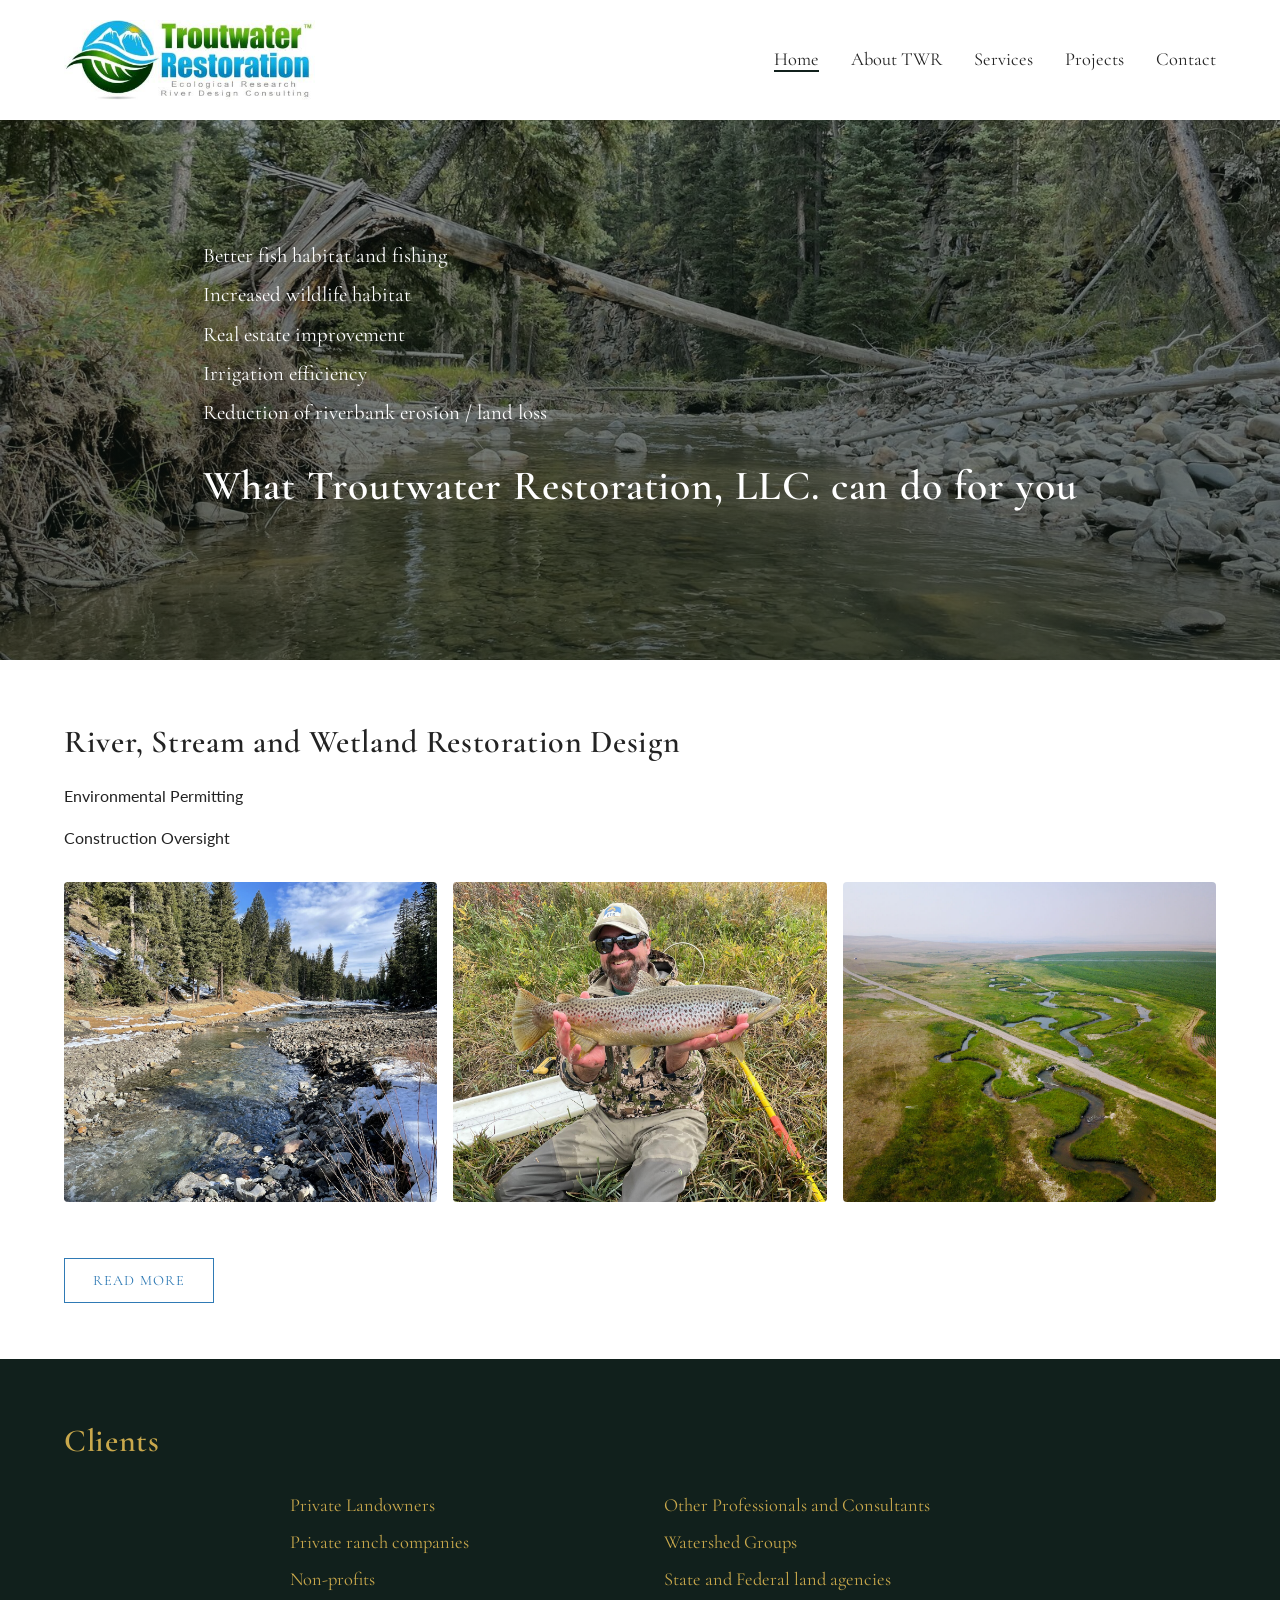
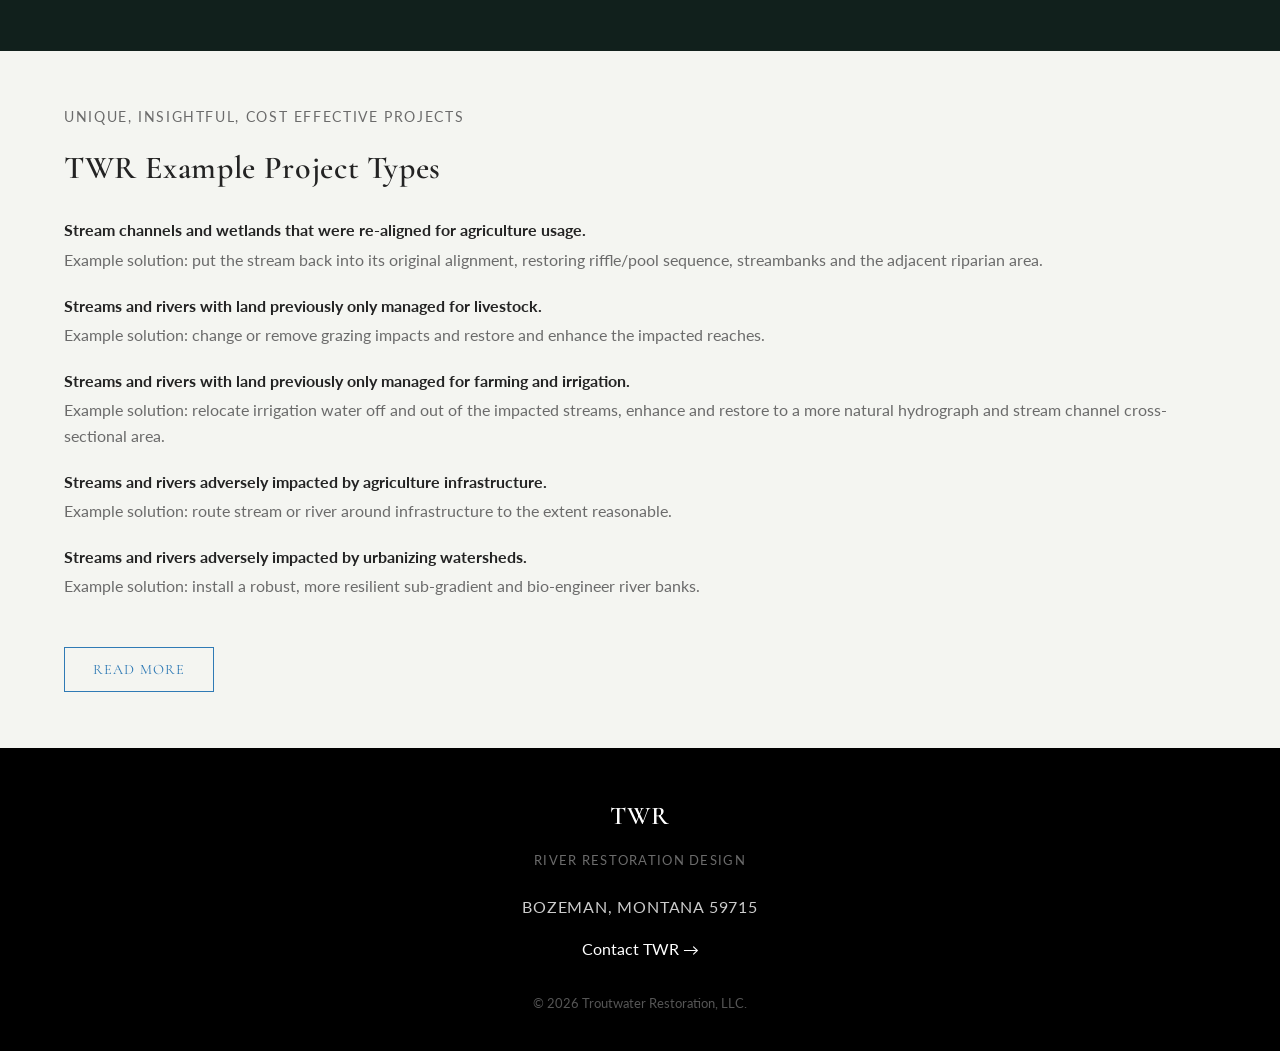
==== index.html @ 994b00da "Rebuild Troutwater Restoration site as static HTML/CSS Lift-and-shift from the original Wix site (tr" ====
<!-- ABOUTME: Home page for the Troutwater Restoration static site.
     ABOUTME: Hero, service highlights, client list, and example project types. -->
<!DOCTYPE html>
<html lang="en">
<head>
  <meta charset="UTF-8">
  <meta name="viewport" content="width=device-width, initial-scale=1.0">
  <title>Home | Troutwater Restoration</title>
  <meta name="description" content="Troutwater Restoration, LLC provides river, stream and wetland restoration design, environmental permitting, and construction oversight in Montana and Wyoming.">
  <link rel="preconnect" href="https://fonts.googleapis.com">
  <link rel="preconnect" href="https://fonts.gstatic.com" crossorigin>
  <link href="https://fonts.googleapis.com/css2?family=Cormorant+Garamond:wght@500;600;700&family=Lato:wght@400;700&display=swap" rel="stylesheet">
  <link rel="stylesheet" href="assets/css/style.css">
</head>
<body>
  <header class="site-header">
    <a class="logo" href="index.html">
      <img src="assets/images/logo.jpg" alt="Troutwater Restoration logo">
    </a>
    <button class="nav-toggle" aria-label="Toggle navigation" aria-expanded="false">&#9776;</button>
    <nav class="main-nav" aria-label="Main navigation">
      <ul>
        <li><a href="index.html" aria-current="page">Home</a></li>
        <li><a href="about.html">About TWR</a></li>
        <li><a href="services.html">Services</a></li>
        <li><a href="projects.html">Projects</a></li>
        <li><a href="contact.html">Contact</a></li>
      </ul>
    </nav>
  </header>

  <main>
    <section class="hero" style="background-image: url('assets/images/hero-home.jpg');">
      <div class="hero-content">
        <ul>
          <li>Better fish habitat and fishing</li>
          <li>Increased wildlife habitat</li>
          <li>Real estate improvement</li>
          <li>Irrigation efficiency</li>
          <li>Reduction of riverbank erosion / land loss</li>
        </ul>
        <h1>What Troutwater Restoration, LLC. can do for you</h1>
      </div>
    </section>

    <section>
      <div class="container">
        <h2>River, Stream and Wetland Restoration Design</h2>
        <p>Environmental Permitting</p>
        <p>Construction Oversight</p>
        <div class="tile-grid">
          <img src="assets/images/home-tile-1.jpg" alt="Restoration design site photo">
          <img src="assets/images/home-tile-2.jpg" alt="Stream restoration construction photo">
          <img src="assets/images/home-tile-3.jpg" alt="Elbow Coulee restoration project, phase 3">
        </div>
        <a class="read-more" href="services.html">Read more</a>
      </div>
    </section>

    <section class="section-dark">
      <div class="container">
        <h2>Clients</h2>
        <div class="clients-grid">
          <div>Private Landowners</div>
          <div>Other Professionals and Consultants</div>
          <div>Private ranch companies</div>
          <div>Watershed Groups</div>
          <div>Non-profits</div>
          <div>State and Federal land agencies</div>
        </div>
      </div>
    </section>

    <section class="section-alt">
      <div class="container">
        <p class="eyebrow">Unique, insightful, cost effective projects</p>
        <h2>TWR Example Project Types</h2>
        <ul class="project-types">
          <li>
            <strong>Stream channels and wetlands that were re-aligned for agriculture usage.</strong>
            <em>Example solution: put the stream back into its original alignment, restoring riffle/pool sequence, streambanks and the adjacent riparian area.</em>
          </li>
          <li>
            <strong>Streams and rivers with land previously only managed for livestock.</strong>
            <em>Example solution: change or remove grazing impacts and restore and enhance the impacted reaches.</em>
          </li>
          <li>
            <strong>Streams and rivers with land previously only managed for farming and irrigation.</strong>
            <em>Example solution: relocate irrigation water off and out of the impacted streams, enhance and restore to a more natural hydrograph and stream channel cross-sectional area.</em>
          </li>
          <li>
            <strong>Streams and rivers adversely impacted by agriculture infrastructure.</strong>
            <em>Example solution: route stream or river around infrastructure to the extent reasonable.</em>
          </li>
          <li>
            <strong>Streams and rivers adversely impacted by urbanizing watersheds.</strong>
            <em>Example solution: install a robust, more resilient sub-gradient and bio-engineer river banks.</em>
          </li>
        </ul>
        <a class="read-more" href="projects.html">Read more</a>
      </div>
    </section>
  </main>

  <footer class="site-footer">
    <div class="container">
      <h2>TWR</h2>
      <p class="tagline">River Restoration Design</p>
      <p class="address">Bozeman, Montana 59715</p>
      <p><a href="contact.html" style="color:#fff;">Contact TWR &rarr;</a></p>
      <p class="copyright">&copy; <span id="year"></span> Troutwater Restoration, LLC.</p>
    </div>
  </footer>

  <script src="assets/js/main.js"></script>
  <script>document.getElementById("year").textContent = new Date().getFullYear();</script>
</body>
</html>
---- assets/css/style.css ----
/* ABOUTME: Shared stylesheet for the Troutwater Restoration static site.
   ABOUTME: Defines layout, navigation, hero, cards, and footer styles used across all pages. */

:root {
  --color-green: #4f8f2f;
  --color-blue: #2f7ab5;
  --color-dark: #11201c;
  --color-gold: #c9a84c;
  --color-text: #232323;
  --color-muted: #6b6b6b;
  --color-bg: #ffffff;
  --color-bg-alt: #f4f5f1;
  --max-width: 1200px;
}

* {
  box-sizing: border-box;
}

html {
  scroll-behavior: smooth;
}

body {
  margin: 0;
  font-family: "Lato", -apple-system, BlinkMacSystemFont, "Segoe UI", Arial, sans-serif;
  color: var(--color-text);
  background: var(--color-bg);
  line-height: 1.6;
}

h1, h2, h3, h4 {
  font-family: "Cormorant Garamond", Georgia, "Times New Roman", serif;
  font-weight: 600;
  letter-spacing: 0.02em;
  margin: 0 0 0.5em;
}

h1 { font-size: 2.6rem; }
h2 { font-size: 2rem; }
h3 { font-size: 1.4rem; }

p { margin: 0 0 1em; }

a {
  color: var(--color-blue);
  text-decoration: none;
}

a:hover { text-decoration: underline; }

img { max-width: 100%; display: block; }

.container {
  max-width: var(--max-width);
  margin: 0 auto;
  padding: 0 24px;
}

/* Header / Nav */
.site-header {
  display: flex;
  align-items: center;
  justify-content: space-between;
  padding: 20px 24px;
  max-width: var(--max-width);
  margin: 0 auto;
}

.site-header .logo img {
  height: 80px;
  width: auto;
}

.main-nav ul {
  list-style: none;
  display: flex;
  gap: 32px;
  margin: 0;
  padding: 0;
}

.main-nav a {
  color: var(--color-text);
  font-family: "Cormorant Garamond", Georgia, serif;
  font-size: 1.15rem;
}

.main-nav a[aria-current="page"] {
  border-bottom: 2px solid var(--color-dark);
}

.nav-toggle {
  display: none;
  background: none;
  border: none;
  font-size: 1.8rem;
  cursor: pointer;
}

@media (max-width: 760px) {
  .nav-toggle {
    display: block;
  }

  .main-nav {
    display: none;
    width: 100%;
  }

  .main-nav.open {
    display: block;
  }

  .main-nav ul {
    flex-direction: column;
    gap: 12px;
    padding: 16px 0;
  }

  .site-header {
    flex-wrap: wrap;
  }
}

/* Hero */
.hero {
  position: relative;
  min-height: 60vh;
  background-size: cover;
  background-position: center;
  display: flex;
  align-items: center;
  color: #fff;
}

.hero::before {
  content: "";
  position: absolute;
  inset: 0;
  background: linear-gradient(180deg, rgba(10, 20, 15, 0.45), rgba(10, 20, 15, 0.65));
}

.hero-content {
  position: relative;
  z-index: 1;
  max-width: var(--max-width);
  margin: 0 auto;
  padding: 48px 24px;
}

.hero-content ul {
  list-style: none;
  padding: 0;
  margin: 0 0 24px;
  font-family: "Cormorant Garamond", Georgia, serif;
  font-size: 1.3rem;
}

.hero-content li {
  margin-bottom: 6px;
}

.hero-content h1 {
  margin-top: 0.4em;
}

/* Sections */
section {
  padding: 56px 0;
}

.section-alt {
  background: var(--color-bg-alt);
}

.section-dark {
  background: var(--color-dark);
  color: #e9e9e4;
}

.section-dark h2 {
  color: var(--color-gold);
}

.eyebrow {
  text-transform: uppercase;
  letter-spacing: 0.12em;
  font-size: 0.85rem;
  color: var(--color-muted);
}

/* Tile grid */
.tile-grid {
  display: grid;
  grid-template-columns: repeat(3, 1fr);
  gap: 16px;
  margin: 32px 0;
}

.tile-grid img {
  width: 100%;
  height: 320px;
  object-fit: cover;
  border-radius: 4px;
}

@media (max-width: 760px) {
  .tile-grid {
    grid-template-columns: 1fr;
  }

  .tile-grid img {
    height: 220px;
  }
}

.read-more {
  display: inline-block;
  margin-top: 24px;
  padding: 10px 28px;
  border: 1px solid currentColor;
  font-family: "Cormorant Garamond", Georgia, serif;
  letter-spacing: 0.08em;
  text-transform: uppercase;
  font-size: 0.9rem;
}

.read-more:hover {
  text-decoration: none;
  background: rgba(0, 0, 0, 0.06);
}

/* Clients */
.clients-grid {
  display: grid;
  grid-template-columns: 1fr 1fr;
  gap: 8px 48px;
  max-width: 700px;
  margin: 24px auto 0;
  color: var(--color-gold);
  font-family: "Cormorant Garamond", Georgia, serif;
  font-size: 1.15rem;
}

@media (max-width: 600px) {
  .clients-grid {
    grid-template-columns: 1fr;
  }
}

/* Project types list */
.project-types {
  list-style: none;
  padding: 0;
  margin: 24px 0;
  display: grid;
  gap: 20px;
}

.project-types li strong {
  display: block;
  margin-bottom: 4px;
}

.project-types em {
  color: var(--color-muted);
  font-style: normal;
}

/* Services */
.services-list {
  display: grid;
  gap: 32px;
  margin-top: 32px;
}

.service-item {
  display: grid;
  grid-template-columns: 64px 1fr;
  gap: 16px;
  align-items: start;
}

.service-number {
  font-family: "Cormorant Garamond", Georgia, serif;
  font-size: 2rem;
  color: var(--color-green);
}

/* Team */
.team-grid {
  display: grid;
  grid-template-columns: repeat(2, 1fr);
  gap: 40px;
  margin-top: 32px;
}

@media (max-width: 760px) {
  .team-grid {
    grid-template-columns: 1fr;
  }
}

.team-card img {
  width: 100%;
  max-width: 320px;
  border-radius: 4px;
  margin-bottom: 16px;
  object-fit: cover;
  aspect-ratio: 4 / 3;
}

.team-card .education {
  margin-top: 16px;
  font-size: 0.95rem;
  color: var(--color-muted);
}

/* Project galleries */
.project-feature {
  margin-bottom: 64px;
}

.project-feature h3 {
  margin-bottom: 4px;
}

.project-feature .subtitle {
  color: var(--color-muted);
  margin-bottom: 20px;
}

.gallery-grid {
  display: grid;
  grid-template-columns: repeat(auto-fit, minmax(260px, 1fr));
  gap: 20px;
}

.gallery-grid figure {
  margin: 0;
}

.gallery-grid img {
  width: 100%;
  height: 220px;
  object-fit: cover;
  border-radius: 4px;
}

.gallery-grid figcaption {
  font-size: 0.9rem;
  color: var(--color-muted);
  margin-top: 8px;
}

/* Footer */
.site-footer {
  background: #000;
  color: #ccc;
  padding: 48px 0 24px;
}

.site-footer .container {
  text-align: center;
}

.site-footer h2 {
  color: #fff;
  font-size: 1.6rem;
}

.site-footer .tagline {
  text-transform: uppercase;
  letter-spacing: 0.1em;
  font-size: 0.8rem;
  color: var(--color-muted);
  margin-bottom: 24px;
}

.site-footer .address {
  margin-top: 24px;
  text-transform: uppercase;
  letter-spacing: 0.05em;
}

.site-footer .copyright {
  margin-top: 32px;
  font-size: 0.8rem;
  color: #555;
}

/* Contact placeholder */
.contact-placeholder {
  border: 1px dashed var(--color-muted);
  padding: 24px;
  border-radius: 4px;
  background: var(--color-bg-alt);
  max-width: 560px;
  margin: 24px 0;
}
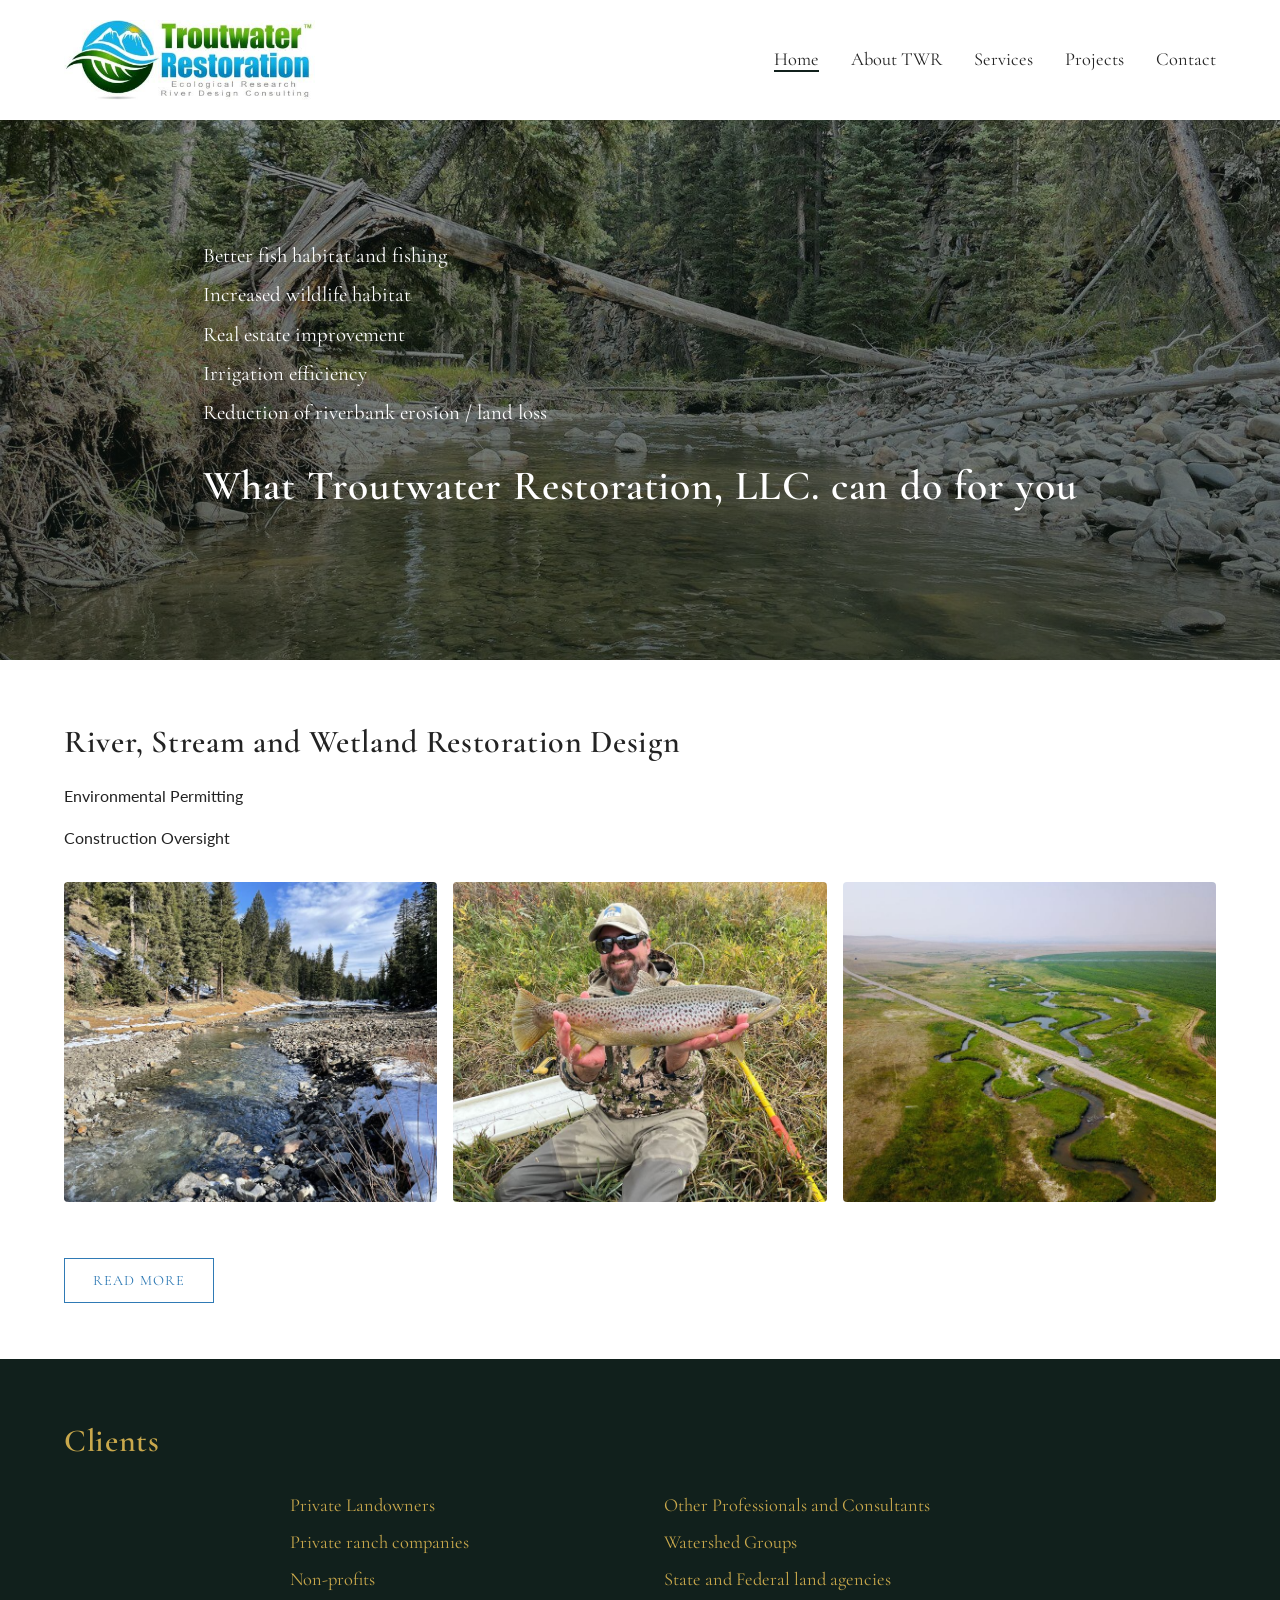
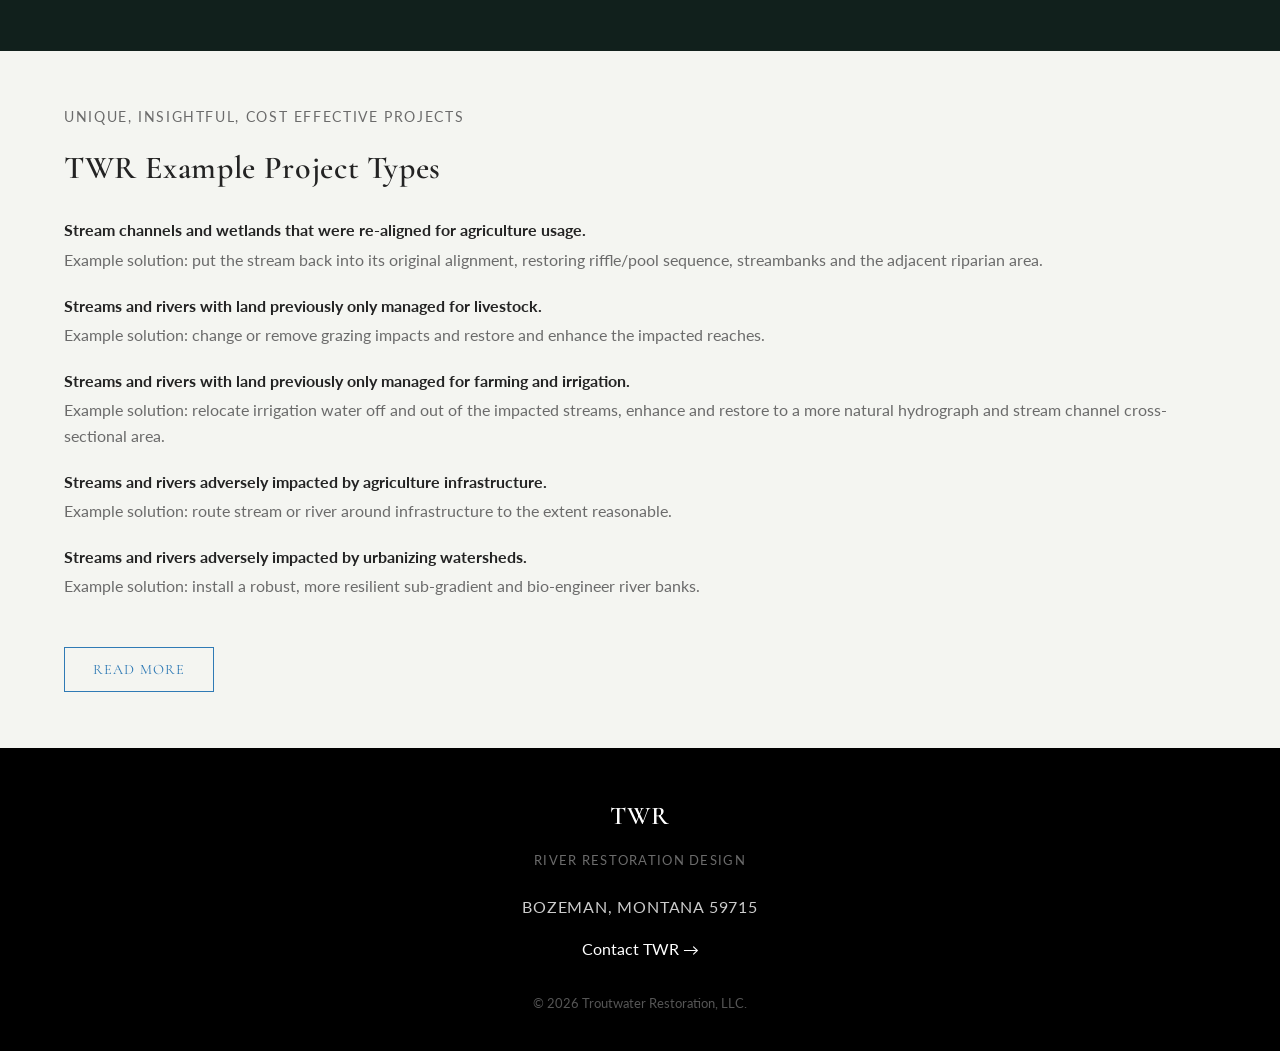
==== commit a468f485: "Add files via upload" ====
--- a/index.html
+++ b/index.html
@@ -15,7 +15,7 @@
 <body>
   <header class="site-header">
     <a class="logo" href="index.html">
-      <img src="assets/images/logo.jpg" alt="Troutwater Restoration logo">
+      <img src="assets/images/logo.jpg" width="448" height="143" decoding="async" alt="Troutwater Restoration logo">
     </a>
     <button class="nav-toggle" aria-label="Toggle navigation" aria-expanded="false">&#9776;</button>
     <nav class="main-nav" aria-label="Main navigation">
@@ -49,9 +49,9 @@
         <p>Environmental Permitting</p>
         <p>Construction Oversight</p>
         <div class="tile-grid">
-          <img src="assets/images/home-tile-1.jpg" alt="Restoration design site photo">
-          <img src="assets/images/home-tile-2.jpg" alt="Stream restoration construction photo">
-          <img src="assets/images/home-tile-3.jpg" alt="Elbow Coulee restoration project, phase 3">
+          <img src="assets/images/home-tile-1.jpg" width="900" height="675" loading="lazy" decoding="async" alt="Restoration design site photo">
+          <img src="assets/images/home-tile-2.jpg" width="900" height="675" loading="lazy" decoding="async" alt="Stream restoration construction photo">
+          <img src="assets/images/home-tile-3.jpg" width="900" height="675" loading="lazy" decoding="async" alt="Elbow Coulee restoration project, phase 3">
         </div>
         <a class="read-more" href="services.html">Read more</a>
       </div>
--- a/assets/css/style.css
+++ b/assets/css/style.css
@@ -95,6 +95,9 @@
   background: none;
   border: none;
   font-size: 1.8rem;
+  line-height: 1;
+  padding: 10px;
+  margin: -10px -10px -10px 0;
   cursor: pointer;
 }
 
@@ -114,12 +117,42 @@
 
   .main-nav ul {
     flex-direction: column;
-    gap: 12px;
+    gap: 4px;
     padding: 16px 0;
+  }
+
+  .main-nav a {
+    display: block;
+    padding: 10px 4px;
   }
 
   .site-header {
     flex-wrap: wrap;
+  }
+
+  .site-header .logo img {
+    height: 56px;
+  }
+}
+
+@media (max-width: 480px) {
+  h1 { font-size: 2rem; }
+  h2 { font-size: 1.6rem; }
+
+  .hero-content h1 {
+    font-size: 1.8rem;
+  }
+
+  .hero-content ul {
+    font-size: 1.05rem;
+  }
+
+  .hero-content {
+    padding: 32px 20px;
+  }
+
+  .container {
+    padding: 0 16px;
   }
 }
 
